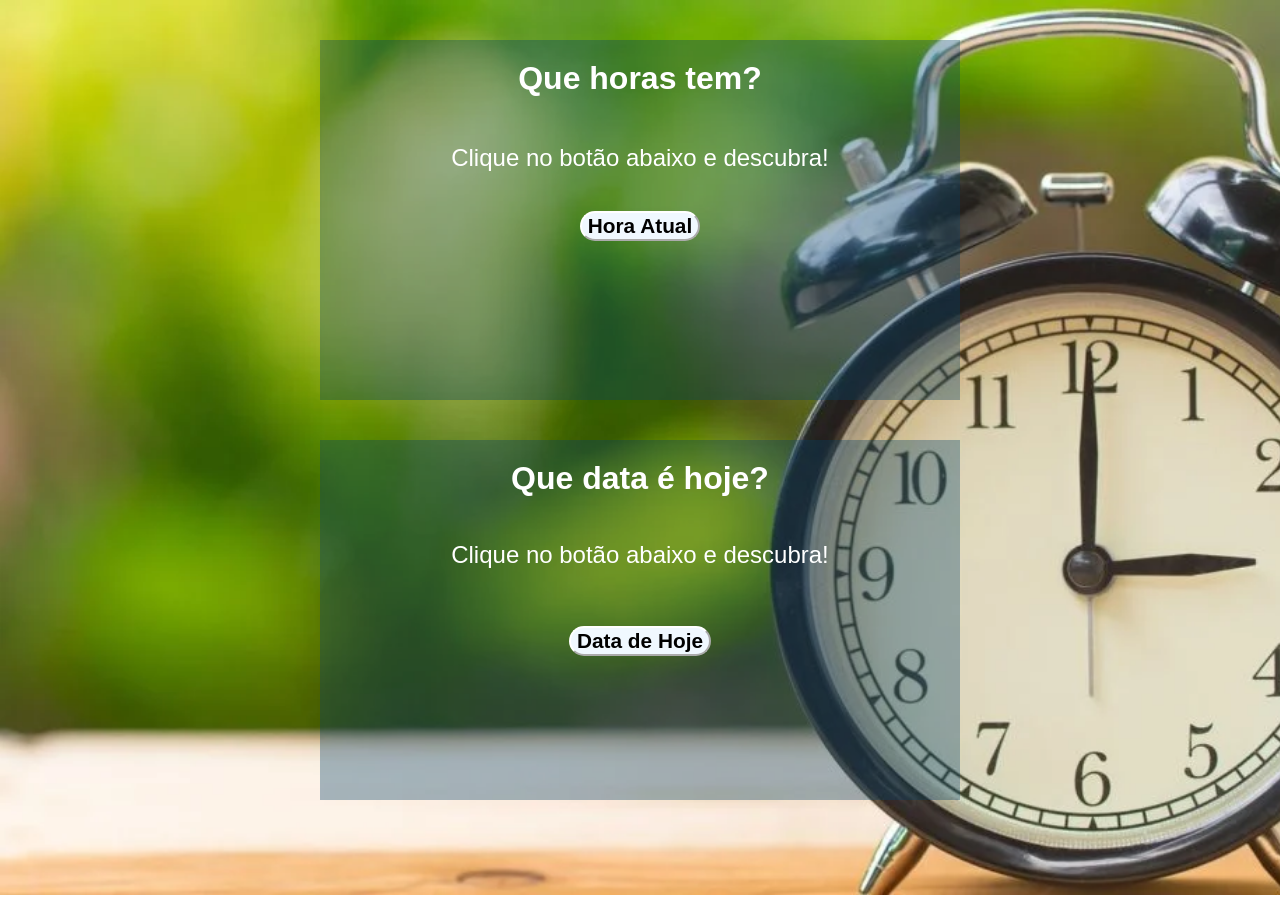
==== index.html @ 987e951b "1.0.2" ====
<!DOCTYPE html>
<html lang="pt-br">
<head>
    <meta charset="UTF-8">
    <meta http-equiv="X-UA-Compatible" content="IE=edge">
    <meta name="viewport" content="width=device-width, initial-scale=1.0">
    <title>Hour and Date</title>
    <link rel="stylesheet" href="style.css">
          
</head>
<body>
    <main> <section>  
            <div>
            <h1 id="h1-1">Que horas tem?
            </h1>
              
                    <p>
                        Clique no botão abaixo e descubra!
                    </p>

                    <input type="button" value="Hora Atual" id="descobrir" onclick="hora()" >

                    <h1 id="resposta1">
                    </h1>

            </div>
        </section>
       

        <div>
            <h1 id="h1-1">Que data é hoje?
            </h1>
              
                    <p>
                       Clique no botão abaixo e descubra!
                    </p>
<br>
                    <input type="button" value="Data de Hoje" id="saber" onclick="data()" >
                    <h2 id="resposta2">
                     
                    </h2>

            </div>
        </section>
        

        
    </main>
    
</body>

<script>

//https://cfbcursos.com.br/javascript-38-relogio-digital-em-javascript/
   
    var resposta2 = document.querySelector('#resposta2')
    var resposta1 = document.querySelector('#resposta1')
    

    function hora() {
        var h = new Date()
        var hor = h.getHours()
        var min= h.getMinutes()
        var seg = h.getSeconds()
        var horas = `${hor}:${min}:${seg}`
    

        if (hor<10) {
            hor = `0${hor}`       
        };
        if (min<10) {
            min = `0${min}`
        };
        if (seg<10) {
            seg = `0${seg}`
        };
        var horas = `${hor}:${min}:${seg}`;

        resposta1.innerHTML=horas;

        var timer=setInterval(hora,1000);

                
    }
        

    

    function data(){
    var d = new Date()
    var dia = d.getDay() 

    var dd = new Date()
    var dianum = dd.getDate() 

    var m = new Date()
    var mes = m.getMonth() 
    
    var a = new Date()
    var ano = a.getFullYear() 

    

    

   
    
    switch(dia){
        case 0:resposta2.innerHTML=(`Domingo`)
        break
        case 1:resposta2.innerHTML=(`Segunda-Feira`)
        break
        break
        case 2:resposta2.innerHTML=(`Terça-Feira`)
        break
        case 3:resposta2.innerHTML=(`Quarta-Feira`)
        break
        case 4:resposta2.innerHTML=(`Quinta-Feira`)
        break
        case 5:resposta2.innerHTML=(`Sexta-Feira`)
        break
        case 6:resposta2.innerHTML=(`Sábado`)
        break
    }    

    switch(dianum){
        case 1:resposta2.innerHTML+=(`, 01 de `)
        break
        case 2:resposta2.innerHTML+=(`, 02 de `)
        break
        case 3:resposta2.innerHTML+=(`, 03 de `)
        break
        case 4:resposta2.innerHTML+=(`, 04 de `)
        break
        case 5:resposta2.innerHTML+=(`, 05 de `)
        break
        case 6:resposta2.innerHTML+=(`, 06 de `)
        break
        case 7:resposta2.innerHTML+=(`, 07 de `)
        break
        case 8:resposta2.innerHTML+=(`, 08 de `)
        break
        case 9:resposta2.innerHTML+=(`, 09 de `)
        break
        case 10:resposta2.innerHTML+=(`, 10 de `)
        break
        case 11:resposta2.innerHTML+=(`, 11 de `)
        break
        case 12:resposta2.innerHTML+=(`, 12 de `)
        break
        case 13:resposta2.innerHTML+=(`, 13 de `)
        break
        case 14:resposta2.innerHTML+=(`, 14 de `)
        break
        case 15:resposta2.innerHTML+=(`, 15 de `)
        break
        case 16:resposta2.innerHTML+=(`, 16 de `)
        break
        case 17:resposta2.innerHTML+=(`, 17 de `)
        break
        case 18:resposta2.innerHTML+=(`, 18 de `)
        break
        case 19:resposta2.innerHTML+=(`, 19 de `)
        break
        case 20:resposta2.innerHTML+=(`, 20 de `)
        break
        case 21:resposta2.innerHTML+=(`, 21 de `)
        break
        case 22:resposta2.innerHTML+=(`, 22 de `)
        break
        case 23:resposta2.innerHTML+=(`,  23 de `)
        break
        case 24:resposta2.innerHTML+=(`, 24 de `)
        break
        case 25:resposta2.innerHTML+=(`, 25 de `)
        break
        case 26:resposta2.innerHTML+=(`, 26 de `)
        break
        case 27:resposta2.innerHTML+=(`, 27 de `)
        break
        case 28:resposta2.innerHTML+=(`, 28 de `)
        break
        case 29:resposta2.innerHTML+=(`, 29 de `)
        break 
        case 30:resposta2.innerHTML+=(`, 30 de `)
        break
        case 31:resposta2.innerHTML+=(`, 31 de `)
        break

        default:resposta2.innerHTML=(`Invalid date!`)

    }    

    switch (mes) {

        case 0: resposta2.innerHTML+=(`Janeiro de ${ano}`)
        break
        case 1: resposta2.innerHTML+=(`Fevereiro de ${ano}`)
        break
        case 2: resposta2.innerHTML+=(`Março de ${ano}`)
        break
        case 3: resposta2.innerHTML+=(`Abril de ${ano}`)
        break
        case 4: resposta2.innerHTML+=(`Maio de ${ano}`)
        break
        case 5: resposta2.innerHTML+=(`Junho de ${ano}`)
        break
        case 6: resposta2.innerHTML+=(`Julho de ${ano}`)
        break
        case 7: resposta2.innerHTML+=(`Agosto de ${ano}`)
        break

        case 8: resposta2.innerHTML+=(` Setembro de ${ano} `)            
            break
        case 9: resposta2.innerHTML+=(`Outubro de ${ano}`)
        break
        case 10: resposta2.innerHTML+=(`Novembro de ${ano}`)
        break
        case 11: resposta2.innerHTML+=(`Dezembro de ${ano}`)
        break
    
        default: resposta2.innerHTML=('Invalid date!')
           
    }



}


     

</script>
</html>
---- style.css ----
@charset "utf-8";

body{
    height: 95vh;
    width: 100vw;
    text-align: center;
    margin: auto;
    font-family: Arial, Helvetica, sans-serif;
    background: url(clock.webp) no-repeat;
    background-size: cover;
}

#h1-1{
    font-size: 2em;
    padding: 20px;

}
input{
    text-align: center;
    margin-top: 15px;
    border-radius: 15px;
    height: 30px;
    font-size: 1.3em;
    background-color: rgb(240, 248, 255);
    color: black;
    border-color: rgb(255, 255, 255);
    font-weight: bold;
    
    
}



div{
    margin: 40px auto 0px auto;
    background-color: #053e675a;
    height: 40vh;
    width: 50vw;
    color: white;            
}

#resposta1, #resposta2{
    font-size: 2em;


}
div p{
font-size: 1.5em;
}
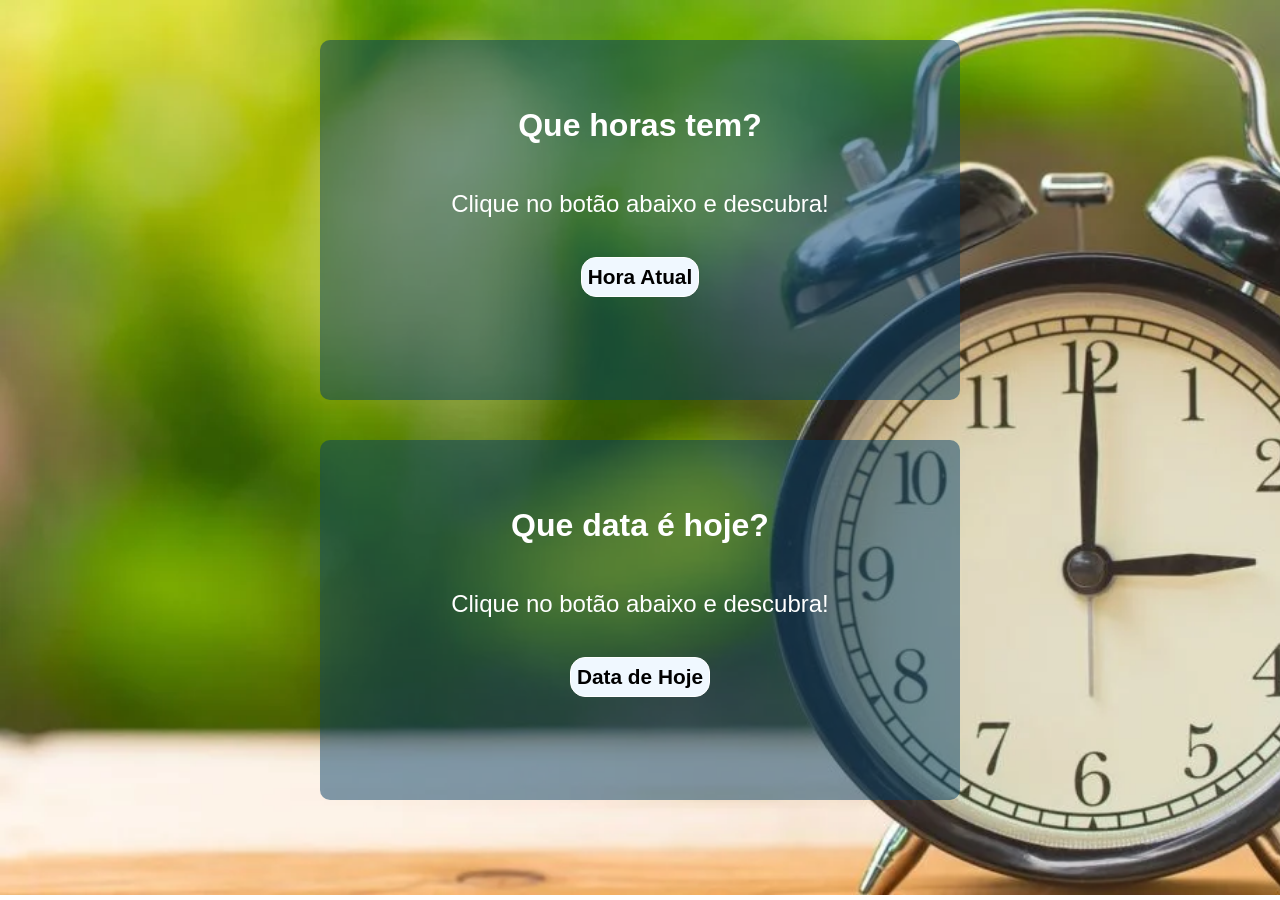
==== commit 3e780453: "Update index.html" ====
--- a/index.html
+++ b/index.html
@@ -6,229 +6,29 @@
     <meta name="viewport" content="width=device-width, initial-scale=1.0">
     <title>Hour and Date</title>
     <link rel="stylesheet" href="style.css">
-          
 </head>
 <body>
-    <main> <section>  
+    <main>
+        <section>
             <div>
-            <h1 id="h1-1">Que horas tem?
-            </h1>
-              
-                    <p>
-                        Clique no botão abaixo e descubra!
-                    </p>
-
-                    <input type="button" value="Hora Atual" id="descobrir" onclick="hora()" >
-
-                    <h1 id="resposta1">
-                    </h1>
-
+                <h1 class="h1-1">Que horas tem?</h1>
+                <p>Clique no botão abaixo e descubra!</p>
+                <input type="button" value="Hora Atual" id="btn-hour" onclick="hora()">
+                <h1 id="resposta1"></h1>
             </div>
         </section>
-       
-
-        <div>
-            <h1 id="h1-1">Que data é hoje?
-            </h1>
-              
-                    <p>
-                       Clique no botão abaixo e descubra!
-                    </p>
-<br>
-                    <input type="button" value="Data de Hoje" id="saber" onclick="data()" >
-                    <h2 id="resposta2">
-                     
-                    </h2>
-
+        <section>
+            <div>
+                <h1 class="h1-1">Que data é hoje?</h1>
+                <p>Clique no botão abaixo e descubra!</p>
+                <input type="button" value="Data de Hoje" id="btn-date" onclick="data()">
+                <h2 id="resposta2"></h2>
             </div>
         </section>
-        
-
-        
     </main>
-    
 </body>
 
 <script>
-
-//https://cfbcursos.com.br/javascript-38-relogio-digital-em-javascript/
-   
-    var resposta2 = document.querySelector('#resposta2')
-    var resposta1 = document.querySelector('#resposta1')
-    
-
-    function hora() {
-        var h = new Date()
-        var hor = h.getHours()
-        var min= h.getMinutes()
-        var seg = h.getSeconds()
-        var horas = `${hor}:${min}:${seg}`
-    
-
-        if (hor<10) {
-            hor = `0${hor}`       
-        };
-        if (min<10) {
-            min = `0${min}`
-        };
-        if (seg<10) {
-            seg = `0${seg}`
-        };
-        var horas = `${hor}:${min}:${seg}`;
-
-        resposta1.innerHTML=horas;
-
-        var timer=setInterval(hora,1000);
-
-                
-    }
-        
-
-    
-
-    function data(){
-    var d = new Date()
-    var dia = d.getDay() 
-
-    var dd = new Date()
-    var dianum = dd.getDate() 
-
-    var m = new Date()
-    var mes = m.getMonth() 
-    
-    var a = new Date()
-    var ano = a.getFullYear() 
-
-    
-
-    
-
-   
-    
-    switch(dia){
-        case 0:resposta2.innerHTML=(`Domingo`)
-        break
-        case 1:resposta2.innerHTML=(`Segunda-Feira`)
-        break
-        break
-        case 2:resposta2.innerHTML=(`Terça-Feira`)
-        break
-        case 3:resposta2.innerHTML=(`Quarta-Feira`)
-        break
-        case 4:resposta2.innerHTML=(`Quinta-Feira`)
-        break
-        case 5:resposta2.innerHTML=(`Sexta-Feira`)
-        break
-        case 6:resposta2.innerHTML=(`Sábado`)
-        break
-    }    
-
-    switch(dianum){
-        case 1:resposta2.innerHTML+=(`, 01 de `)
-        break
-        case 2:resposta2.innerHTML+=(`, 02 de `)
-        break
-        case 3:resposta2.innerHTML+=(`, 03 de `)
-        break
-        case 4:resposta2.innerHTML+=(`, 04 de `)
-        break
-        case 5:resposta2.innerHTML+=(`, 05 de `)
-        break
-        case 6:resposta2.innerHTML+=(`, 06 de `)
-        break
-        case 7:resposta2.innerHTML+=(`, 07 de `)
-        break
-        case 8:resposta2.innerHTML+=(`, 08 de `)
-        break
-        case 9:resposta2.innerHTML+=(`, 09 de `)
-        break
-        case 10:resposta2.innerHTML+=(`, 10 de `)
-        break
-        case 11:resposta2.innerHTML+=(`, 11 de `)
-        break
-        case 12:resposta2.innerHTML+=(`, 12 de `)
-        break
-        case 13:resposta2.innerHTML+=(`, 13 de `)
-        break
-        case 14:resposta2.innerHTML+=(`, 14 de `)
-        break
-        case 15:resposta2.innerHTML+=(`, 15 de `)
-        break
-        case 16:resposta2.innerHTML+=(`, 16 de `)
-        break
-        case 17:resposta2.innerHTML+=(`, 17 de `)
-        break
-        case 18:resposta2.innerHTML+=(`, 18 de `)
-        break
-        case 19:resposta2.innerHTML+=(`, 19 de `)
-        break
-        case 20:resposta2.innerHTML+=(`, 20 de `)
-        break
-        case 21:resposta2.innerHTML+=(`, 21 de `)
-        break
-        case 22:resposta2.innerHTML+=(`, 22 de `)
-        break
-        case 23:resposta2.innerHTML+=(`,  23 de `)
-        break
-        case 24:resposta2.innerHTML+=(`, 24 de `)
-        break
-        case 25:resposta2.innerHTML+=(`, 25 de `)
-        break
-        case 26:resposta2.innerHTML+=(`, 26 de `)
-        break
-        case 27:resposta2.innerHTML+=(`, 27 de `)
-        break
-        case 28:resposta2.innerHTML+=(`, 28 de `)
-        break
-        case 29:resposta2.innerHTML+=(`, 29 de `)
-        break 
-        case 30:resposta2.innerHTML+=(`, 30 de `)
-        break
-        case 31:resposta2.innerHTML+=(`, 31 de `)
-        break
-
-        default:resposta2.innerHTML=(`Invalid date!`)
-
-    }    
-
-    switch (mes) {
-
-        case 0: resposta2.innerHTML+=(`Janeiro de ${ano}`)
-        break
-        case 1: resposta2.innerHTML+=(`Fevereiro de ${ano}`)
-        break
-        case 2: resposta2.innerHTML+=(`Março de ${ano}`)
-        break
-        case 3: resposta2.innerHTML+=(`Abril de ${ano}`)
-        break
-        case 4: resposta2.innerHTML+=(`Maio de ${ano}`)
-        break
-        case 5: resposta2.innerHTML+=(`Junho de ${ano}`)
-        break
-        case 6: resposta2.innerHTML+=(`Julho de ${ano}`)
-        break
-        case 7: resposta2.innerHTML+=(`Agosto de ${ano}`)
-        break
-
-        case 8: resposta2.innerHTML+=(` Setembro de ${ano} `)            
-            break
-        case 9: resposta2.innerHTML+=(`Outubro de ${ano}`)
-        break
-        case 10: resposta2.innerHTML+=(`Novembro de ${ano}`)
-        break
-        case 11: resposta2.innerHTML+=(`Dezembro de ${ano}`)
-        break
-    
-        default: resposta2.innerHTML=('Invalid date!')
-           
-    }
-
-
-
-}
-
-
-     
-
+// Script permanece o mesmo
 </script>
-</html>+</html>
--- a/style.css
+++ b/style.css
@@ -1,6 +1,6 @@
 @charset "utf-8";
 
-body{
+body {
     height: 95vh;
     width: 100vw;
     text-align: center;
@@ -10,40 +10,97 @@
     background-size: cover;
 }
 
-#h1-1{
+.h1-1 {
     font-size: 2em;
     padding: 20px;
+}
 
-}
-input{
+input {
     text-align: center;
     margin-top: 15px;
     border-radius: 15px;
-    height: 30px;
+    height: 40px;
     font-size: 1.3em;
     background-color: rgb(240, 248, 255);
     color: black;
-    border-color: rgb(255, 255, 255);
+    border: 1px solid rgb(255, 255, 255);
     font-weight: bold;
-    
-    
 }
 
-
-
-div{
-    margin: 40px auto 0px auto;
-    background-color: #053e675a;
+div {
+    margin: 40px auto;
+    background-color: rgba(5, 62, 103, 0.5);
     height: 40vh;
     width: 50vw;
-    color: white;            
+    color: white;
+    padding: 20px;
+    box-sizing: border-box;
+    border-radius: 10px;
 }
 
-#resposta1, #resposta2{
+#resposta1, #resposta2 {
     font-size: 2em;
+}
 
+div p {
+    font-size: 1.5em;
+}
 
+/* Responsividade para telas menores */
+@media (max-width: 768px) {
+    body {
+        height: 100vh;
+        background-size: cover;
+        background-position: center;
+    }
+
+    div {
+        width: 80vw;
+        height: auto;
+        padding: 15px;
+        margin: 20px auto;
+    }
+
+    .h1-1 {
+        font-size: 1.5em;
+    }
+
+    input {
+        font-size: 1em;
+        height: 35px;
+    }
+
+    #resposta1, #resposta2 {
+        font-size: 1.5em;
+    }
+
+    div p {
+        font-size: 1.2em;
+    }
 }
-div p{
-font-size: 1.5em;
-}+
+/* Responsividade para dispositivos muito pequenos */
+@media (max-width: 480px) {
+    div {
+        width: 90vw;
+        height: auto;
+        padding: 10px;
+    }
+
+    .h1-1 {
+        font-size: 1.2em;
+    }
+
+    input {
+        font-size: 0.9em;
+        height: 30px;
+    }
+
+    #resposta1, #resposta2 {
+        font-size: 1.2em;
+    }
+
+    div p {
+        font-size: 1em;
+    }
+}
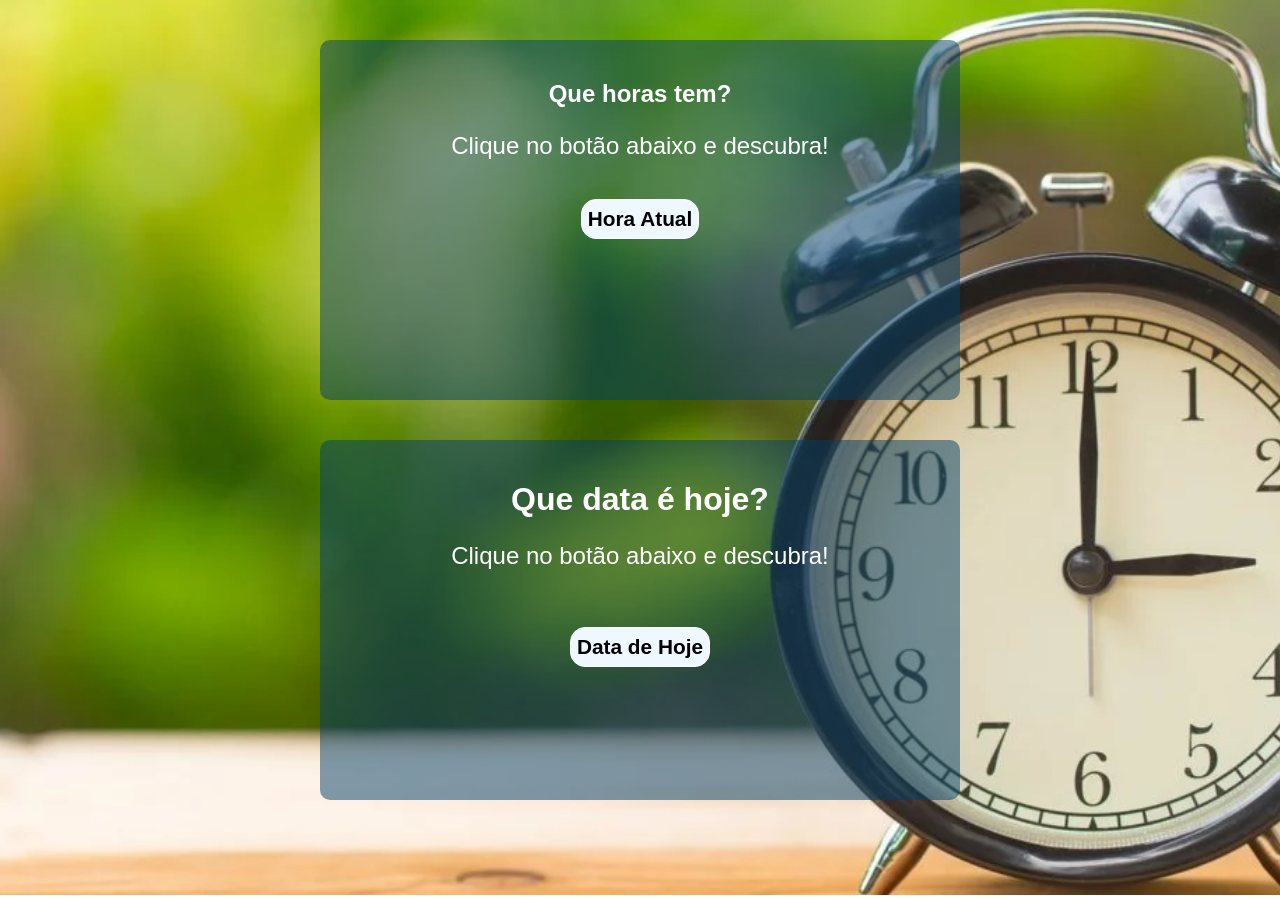
==== commit a00510d4: "Update index.html" ====
--- a/index.html
+++ b/index.html
@@ -6,29 +6,235 @@
     <meta name="viewport" content="width=device-width, initial-scale=1.0">
     <title>Hour and Date</title>
     <link rel="stylesheet" href="style.css">
+          
 </head>
 <body>
-    <main>
-        <section>
+    <main> <section>  
             <div>
-                <h1 class="h1-1">Que horas tem?</h1>
-                <p>Clique no botão abaixo e descubra!</p>
-                <input type="button" value="Hora Atual" id="btn-hour" onclick="hora()">
-                <h1 id="resposta1"></h1>
+            <h1 id="h1-1">Que horas tem?
+            </h1>
+              
+                    <p>
+                        Clique no botão abaixo e descubra!
+                    </p>
+
+                    <input type="button" value="Hora Atual" id="btn-hour" onclick="hora()" >
+
+                    <h1 id="resposta1">
+                    </h1>
+
             </div>
         </section>
-        <section>
-            <div>
-                <h1 class="h1-1">Que data é hoje?</h1>
-                <p>Clique no botão abaixo e descubra!</p>
-                <input type="button" value="Data de Hoje" id="btn-date" onclick="data()">
-                <h2 id="resposta2"></h2>
+       
+
+        <div>
+            <h1 id="h1-1">Que data é hoje?
+            </h1>
+              
+                    <p>
+                       Clique no botão abaixo e descubra!
+                    </p>
+<br>
+                    <input type="button" value="Data de Hoje" id="btn-date" onclick="data()" >
+                    <h2 id="resposta2">
+                     
+                    </h2>
+
             </div>
         </section>
+        
+
+        
     </main>
+    
 </body>
 
 <script>
-// Script permanece o mesmo
+
+//https://cfbcursos.com.br/javascript-38-relogio-digital-em-javascript/
+   
+    var resposta2 = document.querySelector('#resposta2')
+    var resposta1 = document.querySelector('#resposta1')
+    var btnHour = document.querySelector('#btn-hour')
+    var btnDate = document.querySelector('#btn-date')
+
+    function hora() {
+        var h = new Date()
+        var hor = h.getHours()
+        var min= h.getMinutes()
+        var seg = h.getSeconds()
+        var horas = ${hor}:${min}:${seg}
+    
+
+        if (hor<10) {
+            hor = 0${hor}       
+        };
+        if (min<10) {
+            min = 0${min}
+        };
+        if (seg<10) {
+            seg = 0${seg}
+        };
+        var horas = ${hor}:${min}:${seg};
+
+        resposta1.innerHTML=horas;
+
+        var timer=setInterval(hora,1000);
+
+        btnHour.style.display='none'
+
+                
+    }
+        
+
+    
+
+    function data(){
+    btnDate.style.display='none'
+
+
+    var d = new Date()
+    var dia = d.getDay() 
+
+    var dd = new Date()
+    var dianum = dd.getDate() 
+
+    var m = new Date()
+    var mes = m.getMonth() 
+    
+    var a = new Date()
+    var ano = a.getFullYear() 
+
+    
+
+    
+
+   
+    
+    switch(dia){
+        case 0:resposta2.innerHTML=(Domingo)
+        break
+        case 1:resposta2.innerHTML=(Segunda-Feira)
+        break
+        break
+        case 2:resposta2.innerHTML=(Terça-Feira)
+        break
+        case 3:resposta2.innerHTML=(Quarta-Feira)
+        break
+        case 4:resposta2.innerHTML=(Quinta-Feira)
+        break
+        case 5:resposta2.innerHTML=(Sexta-Feira)
+        break
+        case 6:resposta2.innerHTML=(Sábado)
+        break
+    }    
+
+    switch(dianum){
+        case 1:resposta2.innerHTML+=(, 01 de )
+        break
+        case 2:resposta2.innerHTML+=(, 02 de )
+        break
+        case 3:resposta2.innerHTML+=(, 03 de )
+        break
+        case 4:resposta2.innerHTML+=(, 04 de )
+        break
+        case 5:resposta2.innerHTML+=(, 05 de )
+        break
+        case 6:resposta2.innerHTML+=(, 06 de )
+        break
+        case 7:resposta2.innerHTML+=(, 07 de )
+        break
+        case 8:resposta2.innerHTML+=(, 08 de )
+        break
+        case 9:resposta2.innerHTML+=(, 09 de )
+        break
+        case 10:resposta2.innerHTML+=(, 10 de )
+        break
+        case 11:resposta2.innerHTML+=(, 11 de )
+        break
+        case 12:resposta2.innerHTML+=(, 12 de )
+        break
+        case 13:resposta2.innerHTML+=(, 13 de )
+        break
+        case 14:resposta2.innerHTML+=(, 14 de )
+        break
+        case 15:resposta2.innerHTML+=(, 15 de )
+        break
+        case 16:resposta2.innerHTML+=(, 16 de )
+        break
+        case 17:resposta2.innerHTML+=(, 17 de )
+        break
+        case 18:resposta2.innerHTML+=(, 18 de )
+        break
+        case 19:resposta2.innerHTML+=(, 19 de )
+        break
+        case 20:resposta2.innerHTML+=(, 20 de )
+        break
+        case 21:resposta2.innerHTML+=(, 21 de )
+        break
+        case 22:resposta2.innerHTML+=(, 22 de )
+        break
+        case 23:resposta2.innerHTML+=(,  23 de )
+        break
+        case 24:resposta2.innerHTML+=(, 24 de )
+        break
+        case 25:resposta2.innerHTML+=(, 25 de )
+        break
+        case 26:resposta2.innerHTML+=(, 26 de )
+        break
+        case 27:resposta2.innerHTML+=(, 27 de )
+        break
+        case 28:resposta2.innerHTML+=(, 28 de )
+        break
+        case 29:resposta2.innerHTML+=(, 29 de )
+        break 
+        case 30:resposta2.innerHTML+=(, 30 de )
+        break
+        case 31:resposta2.innerHTML+=(, 31 de )
+        break
+
+        default:resposta2.innerHTML=(Invalid date!)
+
+    }    
+
+    switch (mes) {
+
+        case 0: resposta2.innerHTML+=(Janeiro de ${ano})
+        break
+        case 1: resposta2.innerHTML+=(Fevereiro de ${ano})
+        break
+        case 2: resposta2.innerHTML+=(Março de ${ano})
+        break
+        case 3: resposta2.innerHTML+=(Abril de ${ano})
+        break
+        case 4: resposta2.innerHTML+=(Maio de ${ano})
+        break
+        case 5: resposta2.innerHTML+=(Junho de ${ano})
+        break
+        case 6: resposta2.innerHTML+=(Julho de ${ano})
+        break
+        case 7: resposta2.innerHTML+=(Agosto de ${ano})
+        break
+
+        case 8: resposta2.innerHTML+=( Setembro de ${ano} )            
+            break
+        case 9: resposta2.innerHTML+=(Outubro de ${ano})
+        break
+        case 10: resposta2.innerHTML+=(Novembro de ${ano})
+        break
+        case 11: resposta2.innerHTML+=(Dezembro de ${ano})
+        break
+    
+        default: resposta2.innerHTML=('Invalid date!')
+           
+    }
+
+
+
+}
+
+
+     
+
 </script>
 </html>
